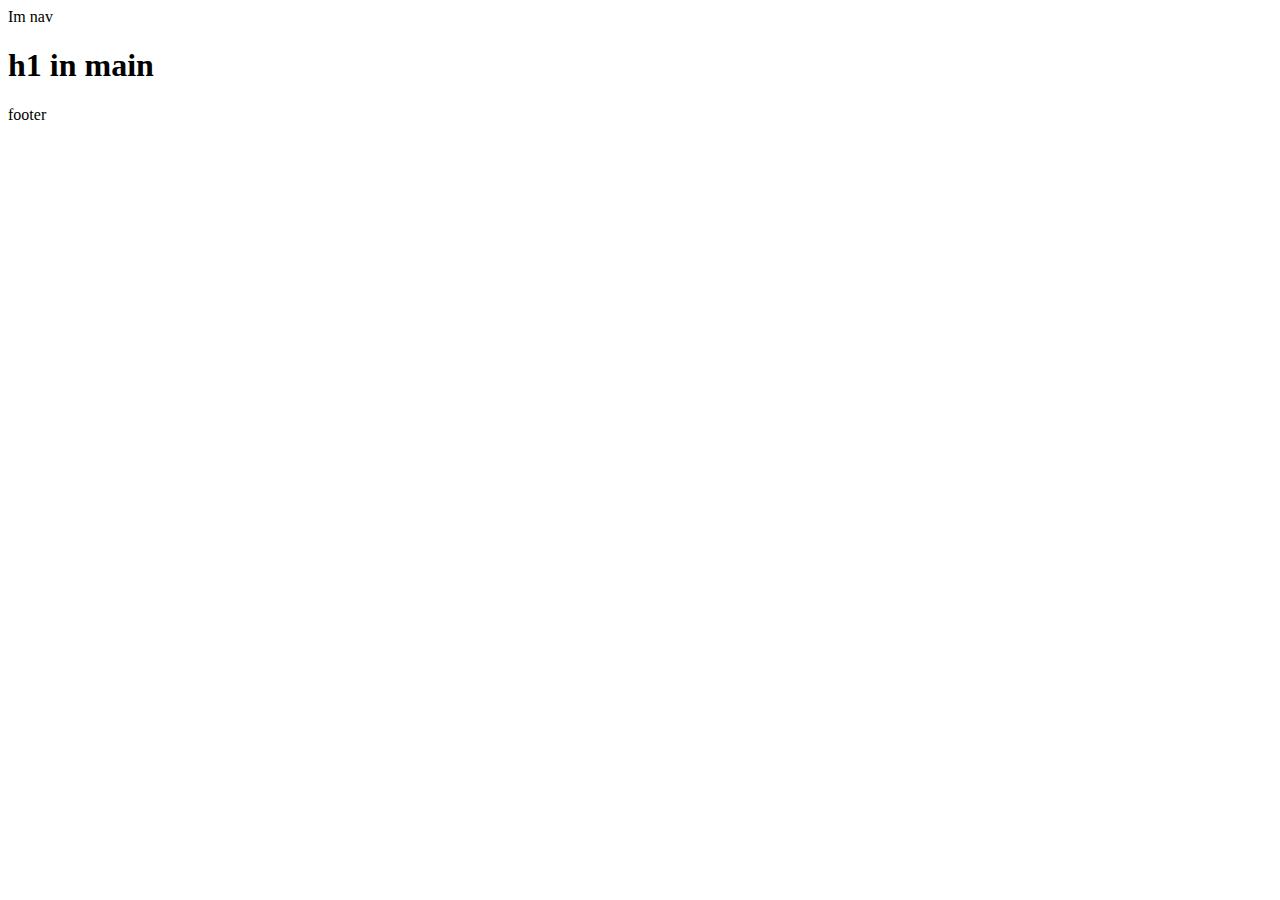
==== index.html @ 86eabe5d "adding project files" ====
<!DOCTYPE html>
<html lang="en">
  <head>
    <meta charset="UTF-8" />
    <meta name="viewport" content="width=device-width, initial-scale=1.0" />
    <title>Home</title>
    <link rel="stylesheet" href="style.css" />
    <script src="app.js" defer></script>
  </head>
  <body>
    <nav>Im nav</nav>
    <main><h1>h1 in main</h1></main>
    <footer>footer</footer>
  </body>
</html>
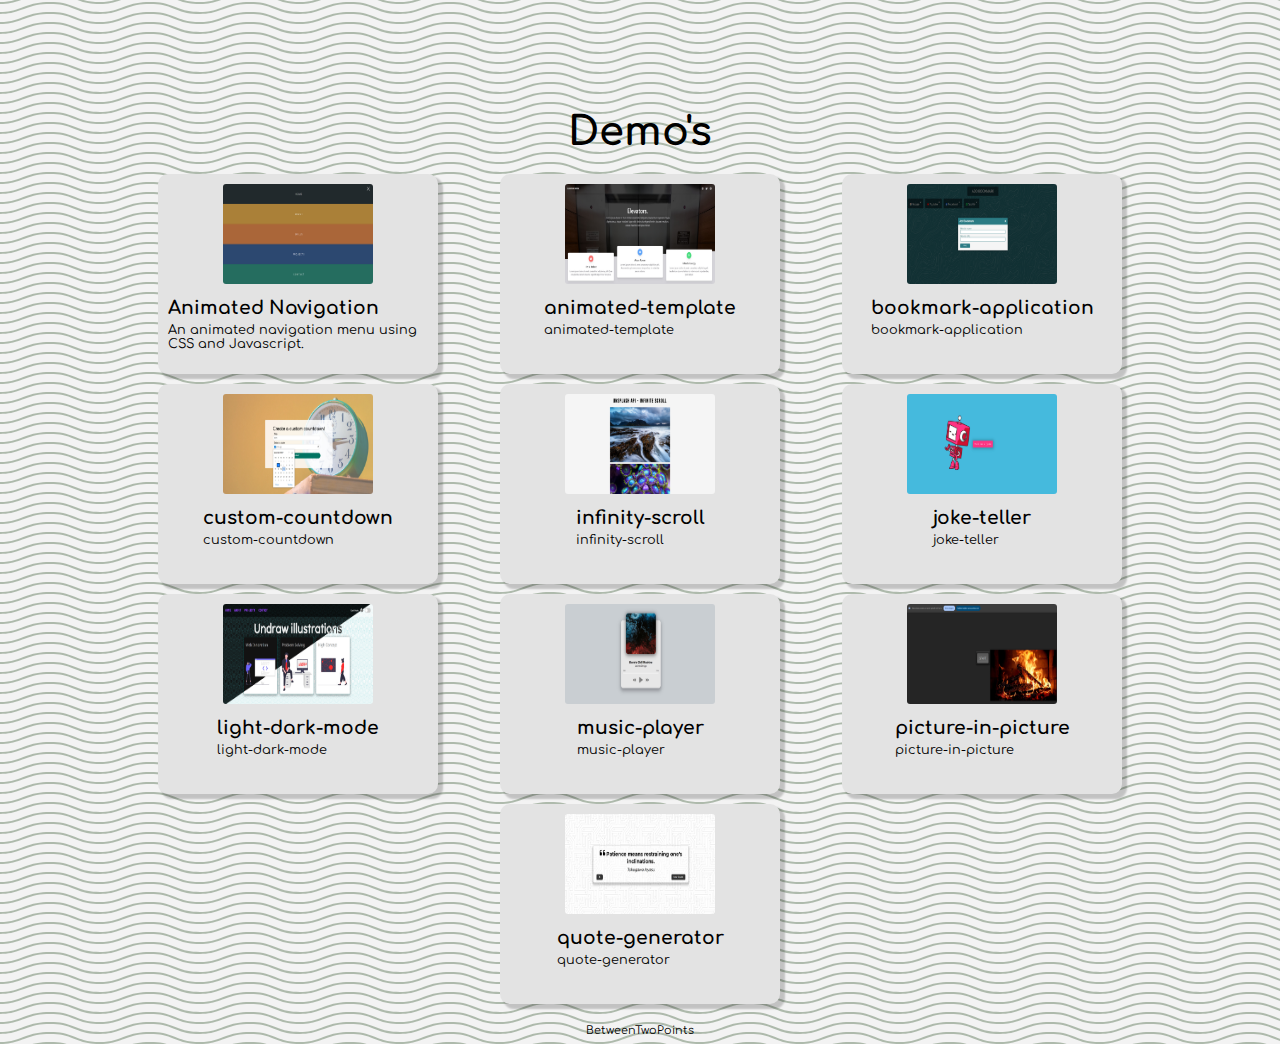
==== commit 642d22d9: "First draft" ====
--- a/index.html
+++ b/index.html
@@ -8,8 +8,30 @@
     <script src="app.js" defer></script>
   </head>
   <body>
-    <nav>Im nav</nav>
-    <main><h1>h1 in main</h1></main>
-    <footer>footer</footer>
+    <!-- (Eventual) Navigation -->
+    <nav></nav>
+    <!-- Main content -->
+    <main>
+      <h1>Demo's</h1>
+      <section class="project-container">
+        <!-- <article class="project-card">
+          <a href="projects/animated-navigation/index.html">
+            <img
+              class="project-thumbnail"
+              src="images/animated-navigation.jpg"
+              alt="Animated Navigation"
+            />
+          </a>
+          <div class="description-container">
+            <h3 class="description-title">Animated Navigation</h3>
+            <p class="description-text">
+              An animated navigation menu using CSS and Javascript.
+            </p>
+          </div>
+        </article> -->
+      </section>
+    </main>
+    <!-- (Eventual) Footer -->
+    <footer>BetweenTwoPoints</footer>
   </body>
 </html>
--- a/style.css
+++ b/style.css
@@ -0,0 +1,79 @@
+@import url("https://fonts.googleapis.com/css2?family=Comfortaa:wght@400;700&display=swap");
+
+/* #0e3407 */
+
+*,
+::before,
+::after {
+  margin: 0;
+  padding: 0;
+  box-sizing: border-box;
+}
+
+body {
+  min-height: 100vh;
+  background-color: #f3f3f3;
+  background-image: url("data:image/svg+xml,%3Csvg width='100' height='20' viewBox='0 0 100 20' xmlns='http://www.w3.org/2000/svg'%3E%3Cpath d='M21.184 20c.357-.13.72-.264 1.088-.402l1.768-.661C33.64 15.347 39.647 14 50 14c10.271 0 15.362 1.222 24.629 4.928.955.383 1.869.74 2.75 1.072h6.225c-2.51-.73-5.139-1.691-8.233-2.928C65.888 13.278 60.562 12 50 12c-10.626 0-16.855 1.397-26.66 5.063l-1.767.662c-2.475.923-4.66 1.674-6.724 2.275h6.335zm0-20C13.258 2.892 8.077 4 0 4V2c5.744 0 9.951-.574 14.85-2h6.334zM77.38 0C85.239 2.966 90.502 4 100 4V2c-6.842 0-11.386-.542-16.396-2h-6.225zM0 14c8.44 0 13.718-1.21 22.272-4.402l1.768-.661C33.64 5.347 39.647 4 50 4c10.271 0 15.362 1.222 24.629 4.928C84.112 12.722 89.438 14 100 14v-2c-10.271 0-15.362-1.222-24.629-4.928C65.888 3.278 60.562 2 50 2 39.374 2 33.145 3.397 23.34 7.063l-1.767.662C13.223 10.84 8.163 12 0 12v2z' fill='%230e3407' fill-opacity='0.3' fill-rule='evenodd'/%3E%3C/svg%3E");
+  font-family: "Comfortaa", sans-serif;
+}
+
+nav {
+  height: 100px;
+}
+
+main {
+  min-height: 85vh;
+}
+
+main h1 {
+  font-size: 2.5rem;
+  margin: 10px 0;
+  text-align: center;
+}
+
+.project-container {
+  width: 85vw;
+  margin: 0 auto;
+  padding: 10px;
+  display: flex;
+  justify-content: space-evenly;
+  align-items: center;
+  flex-wrap: wrap;
+  gap: 10px;
+  border: none;
+  border-radius: 10px;
+}
+
+.project-card {
+  width: 280px;
+  height: 200px;
+  padding: 10px;
+  display: flex;
+  flex-direction: column;
+  align-items: center;
+  background: #e3e3e3;
+  box-shadow: 4px 4px 2px 1px rgba(0, 0, 0, 0.2);
+  border-radius: 10px;
+}
+
+.project-thumbnail {
+  width: 150px;
+  height: 100px;
+  margin-bottom: 5px;
+  border-radius: 3px;
+}
+
+.description-title {
+  margin: 5px 0;
+}
+
+.description-text {
+  font-size: 0.8rem;
+}
+
+footer {
+  height: 20px;
+  margin-top: 10px;
+  font-size: 0.7rem;
+  text-align: center;
+}
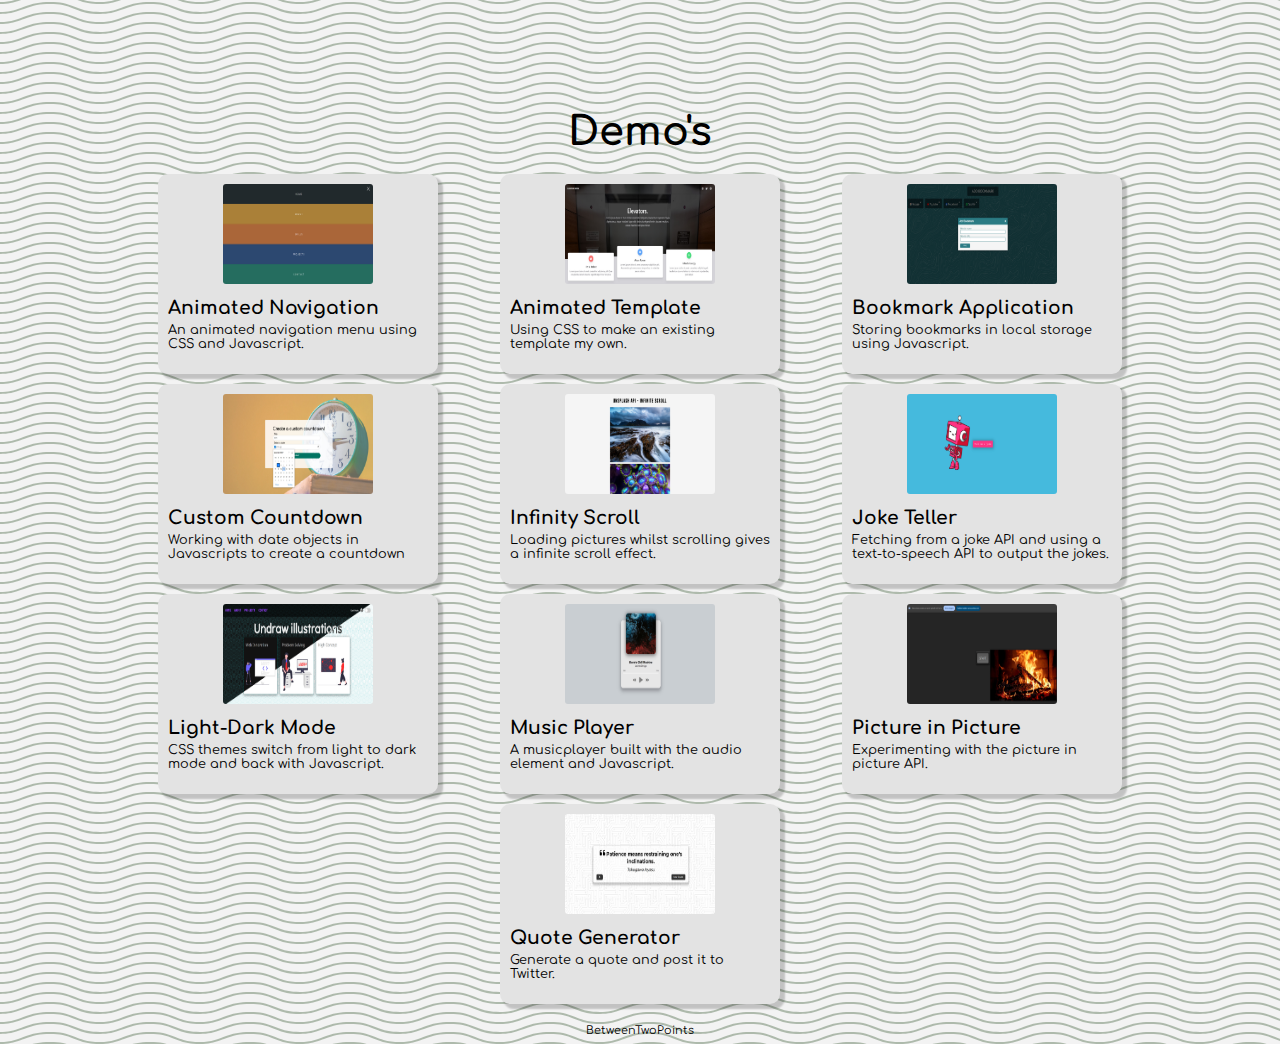
==== commit e246eaa9: "Modified project descriptions" ====
--- a/index.html
+++ b/index.html
@@ -13,23 +13,7 @@
     <!-- Main content -->
     <main>
       <h1>Demo's</h1>
-      <section class="project-container">
-        <!-- <article class="project-card">
-          <a href="projects/animated-navigation/index.html">
-            <img
-              class="project-thumbnail"
-              src="images/animated-navigation.jpg"
-              alt="Animated Navigation"
-            />
-          </a>
-          <div class="description-container">
-            <h3 class="description-title">Animated Navigation</h3>
-            <p class="description-text">
-              An animated navigation menu using CSS and Javascript.
-            </p>
-          </div>
-        </article> -->
-      </section>
+      <section class="project-container"></section>
     </main>
     <!-- (Eventual) Footer -->
     <footer>BetweenTwoPoints</footer>
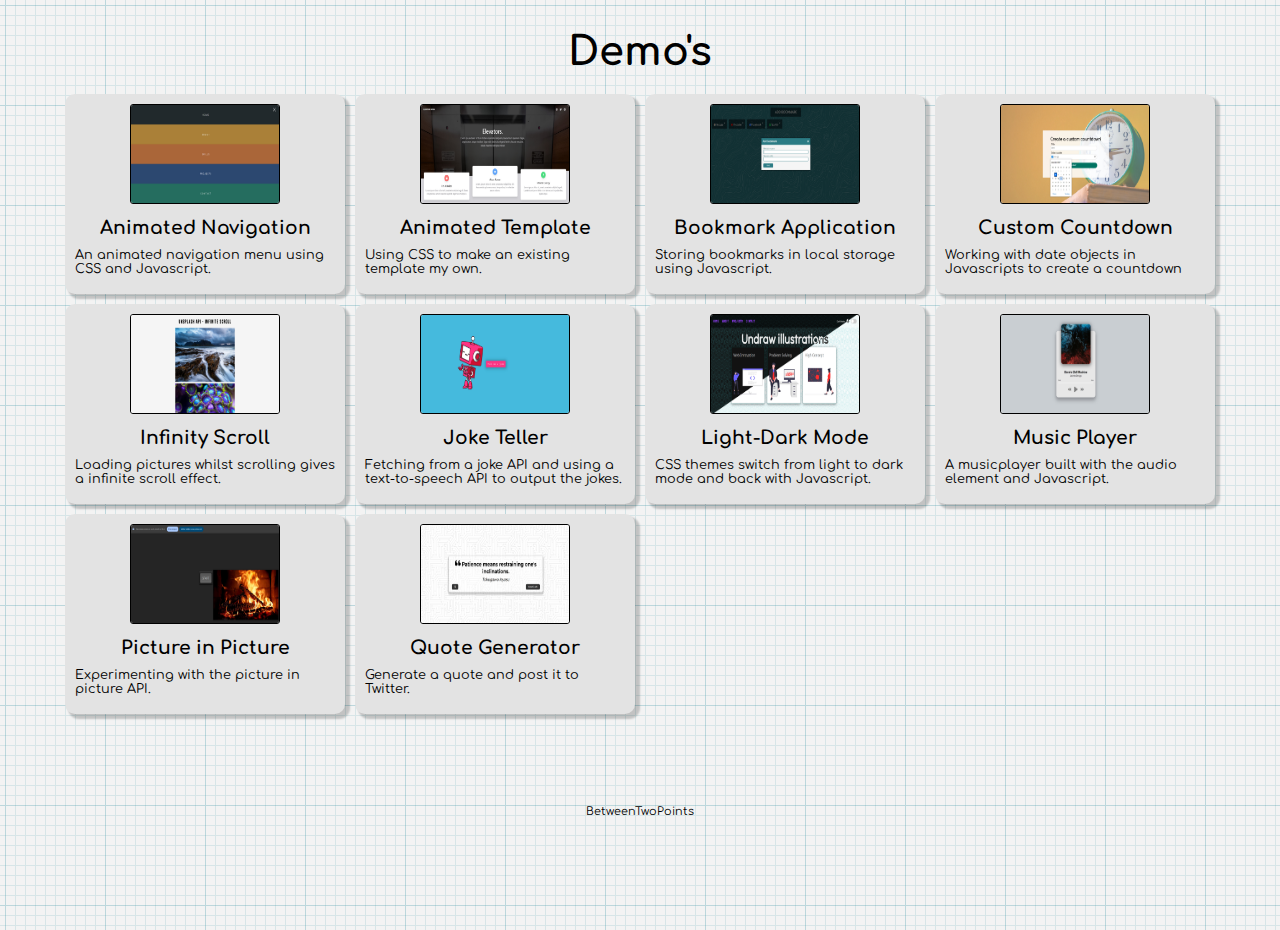
==== commit b0ff1415: "Changed styling" ====
--- a/index.html
+++ b/index.html
@@ -8,14 +8,12 @@
     <script src="app.js" defer></script>
   </head>
   <body>
-    <!-- (Eventual) Navigation -->
-    <nav></nav>
     <!-- Main content -->
     <main>
       <h1>Demo's</h1>
       <section class="project-container"></section>
     </main>
-    <!-- (Eventual) Footer -->
+    <!-- Footer -->
     <footer>BetweenTwoPoints</footer>
   </body>
 </html>
--- a/style.css
+++ b/style.css
@@ -13,7 +13,7 @@
 body {
   min-height: 100vh;
   background-color: #f3f3f3;
-  background-image: url("data:image/svg+xml,%3Csvg width='100' height='20' viewBox='0 0 100 20' xmlns='http://www.w3.org/2000/svg'%3E%3Cpath d='M21.184 20c.357-.13.72-.264 1.088-.402l1.768-.661C33.64 15.347 39.647 14 50 14c10.271 0 15.362 1.222 24.629 4.928.955.383 1.869.74 2.75 1.072h6.225c-2.51-.73-5.139-1.691-8.233-2.928C65.888 13.278 60.562 12 50 12c-10.626 0-16.855 1.397-26.66 5.063l-1.767.662c-2.475.923-4.66 1.674-6.724 2.275h6.335zm0-20C13.258 2.892 8.077 4 0 4V2c5.744 0 9.951-.574 14.85-2h6.334zM77.38 0C85.239 2.966 90.502 4 100 4V2c-6.842 0-11.386-.542-16.396-2h-6.225zM0 14c8.44 0 13.718-1.21 22.272-4.402l1.768-.661C33.64 5.347 39.647 4 50 4c10.271 0 15.362 1.222 24.629 4.928C84.112 12.722 89.438 14 100 14v-2c-10.271 0-15.362-1.222-24.629-4.928C65.888 3.278 60.562 2 50 2 39.374 2 33.145 3.397 23.34 7.063l-1.767.662C13.223 10.84 8.163 12 0 12v2z' fill='%230e3407' fill-opacity='0.3' fill-rule='evenodd'/%3E%3C/svg%3E");
+  background-image: url("data:image/svg+xml,%3Csvg xmlns='http://www.w3.org/2000/svg' width='100' height='100' viewBox='0 0 100 100'%3E%3Cg fill-rule='evenodd'%3E%3Cg fill='%236aadba' fill-opacity='0.4'%3E%3Cpath opacity='.5' d='M96 [base64] 0v-9h-9v9h9zm-10 0v-9h-9v9h9zm-10 0v-9h-9v9h9zm-10 0v-9h-9v9h9zm-10 0v-9h-9v9h9zm-10 0v-9h-9v9h9zm-10 0v-9h-9v9h9zm-10 0v-9h-9v9h9zm-9-10h9v-9h-9v9zm10 0h9v-9h-9v9zm10 0h9v-9h-9v9zm10 0h9v-9h-9v9zm10 0h9v-9h-9v9zm10 0h9v-9h-9v9zm10 0h9v-9h-9v9zm10 0h9v-9h-9v9zm9-10v-9h-9v9h9zm-10 0v-9h-9v9h9zm-10 0v-9h-9v9h9zm-10 0v-9h-9v9h9zm-10 0v-9h-9v9h9zm-10 0v-9h-9v9h9zm-10 0v-9h-9v9h9zm-10 0v-9h-9v9h9zm-9-10h9v-9h-9v9zm10 0h9v-9h-9v9zm10 0h9v-9h-9v9zm10 0h9v-9h-9v9zm10 0h9v-9h-9v9zm10 0h9v-9h-9v9zm10 0h9v-9h-9v9zm10 0h9v-9h-9v9zm9-10v-9h-9v9h9zm-10 0v-9h-9v9h9zm-10 0v-9h-9v9h9zm-10 0v-9h-9v9h9zm-10 0v-9h-9v9h9zm-10 0v-9h-9v9h9zm-10 0v-9h-9v9h9zm-10 0v-9h-9v9h9zm-9-10h9v-9h-9v9zm10 0h9v-9h-9v9zm10 0h9v-9h-9v9zm10 0h9v-9h-9v9zm10 0h9v-9h-9v9zm10 0h9v-9h-9v9zm10 0h9v-9h-9v9zm10 0h9v-9h-9v9zm9-10v-9h-9v9h9zm-10 0v-9h-9v9h9zm-10 0v-9h-9v9h9zm-10 0v-9h-9v9h9zm-10 0v-9h-9v9h9zm-10 0v-9h-9v9h9zm-10 0v-9h-9v9h9zm-10 0v-9h-9v9h9zm-9-10h9v-9h-9v9zm10 0h9v-9h-9v9zm10 0h9v-9h-9v9zm10 0h9v-9h-9v9zm10 0h9v-9h-9v9zm10 0h9v-9h-9v9zm10 0h9v-9h-9v9zm10 0h9v-9h-9v9z'/%3E%3Cpath d='M6 5V0H5v5H0v1h5v94h1V6h94V5H6z'/%3E%3C/g%3E%3C/g%3E%3C/svg%3E");
   font-family: "Comfortaa", sans-serif;
 }
 
@@ -27,16 +27,17 @@
 
 main h1 {
   font-size: 2.5rem;
-  margin: 10px 0;
+  margin-top: 30px;
+  margin-bottom: 10px;
   text-align: center;
 }
 
 .project-container {
-  width: 85vw;
+  max-width: 1200px;
   margin: 0 auto;
   padding: 10px;
   display: flex;
-  justify-content: space-evenly;
+  justify-content: center;
   align-items: center;
   flex-wrap: wrap;
   gap: 10px;
@@ -59,12 +60,14 @@
 .project-thumbnail {
   width: 150px;
   height: 100px;
-  margin-bottom: 5px;
+  margin-bottom: 10px;
+  border: 1px solid black;
   border-radius: 3px;
 }
 
 .description-title {
-  margin: 5px 0;
+  margin-bottom: 10px;
+  text-align: center;
 }
 
 .description-text {
@@ -77,3 +80,8 @@
   font-size: 0.7rem;
   text-align: center;
 }
+
+i {
+  width: 280px;
+  height: 200px;
+}
